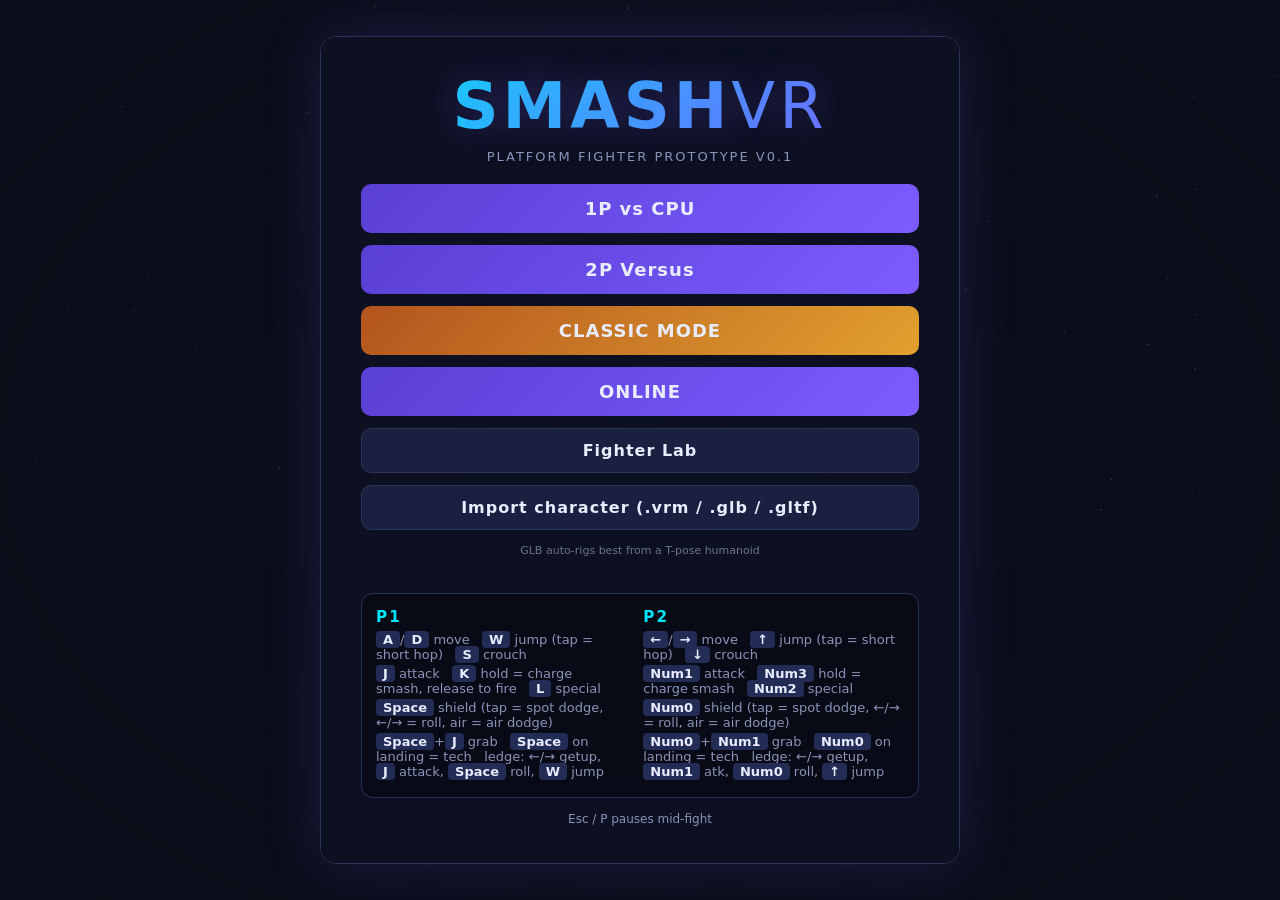
==== index.html @ c1754afa "v0.30 (?v=44): invite links carry ?join= + #net=, sticky join intent + hashchange, lobby watchdog re" ====
<!DOCTYPE html>
<html lang="en">
<head>
<meta charset="utf-8">
<meta name="viewport" content="width=device-width, initial-scale=1, maximum-scale=1, user-scalable=no, viewport-fit=cover">
<link rel="icon" href="data:,">
<title>SMASHVR — platform fighter prototype</title>
<link rel="stylesheet" href="./css/style.css">
<script type="importmap">
{ "imports": {
    "three": "./js/vendor/three.module.js",
    "three/addons/": "./js/vendor/three_addons/",
    "@pixiv/three-vrm": "./js/vendor/three-vrm.module.min.js"
} }
</script>
</head>
<body>
<div id="game"></div>
<!-- v0.4 juice layers: damage numbers + KO white-vignette flash -->
<div id="dmg-layer"></div>
<div id="ko-vignette"></div>

<!-- ============ TITLE ============ -->
<div id="screen-title" class="screen">
  <div class="panel">
    <h1 class="logo">SMASH<span>VR</span></h1>
    <p class="subtitle">platform fighter prototype v0.1</p>
    <div class="btn-col">
      <button id="btn-1p" class="btn big">1P vs CPU</button>
      <button id="btn-2p" class="btn big">2P Versus</button>
      <button id="btn-campaign" class="btn big camp">CLASSIC MODE</button>
      <button id="btn-online" class="btn big">ONLINE</button>
      <button id="btn-lab" class="btn">Fighter Lab</button>
      <label class="btn file-btn">Import character (.vrm / .glb / .gltf)
        <input type="file" id="vrm-file" accept=".vrm,.glb,.gltf" hidden>
      </label>
      <div class="import-hint">GLB auto-rigs best from a T-pose humanoid</div>
      <div class="import-hint" id="import-status"></div>
    </div>
    <div class="controls-card">
      <div>
        <h3>P1</h3>
        <p><b>A</b>/<b>D</b> move &nbsp; <b>W</b> jump (tap = short hop) &nbsp; <b>S</b> crouch</p>
        <p><b>J</b> attack &nbsp; <b>K</b> hold = charge smash, release to fire &nbsp; <b>L</b> special</p>
        <p><b>Space</b> shield (tap = spot dodge, &#8592;/&#8594; = roll, air = air dodge)</p>
        <p><b>Space</b>+<b>J</b> grab &nbsp; <b>Space</b> on landing = tech &nbsp; ledge: &#8592;/&#8594; getup, <b>J</b> attack, <b>Space</b> roll, <b>W</b> jump</p>
      </div>
      <div>
        <h3>P2</h3>
        <p><b>&#8592;</b>/<b>&#8594;</b> move &nbsp; <b>&#8593;</b> jump (tap = short hop) &nbsp; <b>&#8595;</b> crouch</p>
        <p><b>Num1</b> attack &nbsp; <b>Num3</b> hold = charge smash &nbsp; <b>Num2</b> special</p>
        <p><b>Num0</b> shield (tap = spot dodge, &#8592;/&#8594; = roll, air = air dodge)</p>
        <p><b>Num0</b>+<b>Num1</b> grab &nbsp; <b>Num0</b> on landing = tech &nbsp; ledge: &#8592;/&#8594; getup, <b>Num1</b> atk, <b>Num0</b> roll, <b>&#8593;</b> jump</p>
      </div>
    </div>
    <p class="hint">Esc / P pauses mid-fight</p>
  </div>
</div>

<!-- ============ FIGHTER SELECT ============ -->
<div id="screen-select" class="screen hidden">
  <div class="panel wide">
    <h2 id="select-title">Choose your fighter</h2>
    <div id="slot-strip"></div>
    <div class="sel-hint">Click a slot to select it · <b>CTRL</b> cycles controller · <b>●</b> cycles team · fighter cards assign to the selected slot</div>
    <div class="cards" id="fighter-cards"></div>
    <div class="btn-row">
      <button id="btn-back" class="btn ghost">&#8592; Back</button>
      <button id="btn-start" class="btn big">START FIGHT</button>
    </div>
  </div>
</div>

<!-- ============ CAMPAIGN (CLASSIC MODE) ============ -->
<div id="screen-campaign" class="screen hidden">
  <div class="panel wide">
    <h2>CLASSIC MODE</h2>
    <p class="subtitle">7 stages · weird enemies · challenges · ends on a boss</p>
    <div class="btn-row coop-row">
      <button id="btn-coop1" class="btn sel">1P</button>
      <button id="btn-coop2" class="btn">2P CO-OP</button>
    </div>
    <h3 class="sel-label">P1 fighter</h3>
    <div class="cards small" id="camp-p1-cards"></div>
    <div id="camp-p2-wrap" class="hidden">
      <h3 class="sel-label">P2 fighter</h3>
      <div class="cards small" id="camp-p2-cards"></div>
    </div>
    <h3 class="sel-label">Stages</h3>
    <div id="campaign-stages"></div>
    <div class="btn-row">
      <button id="btn-camp-back" class="btn ghost">&#8592; Back</button>
    </div>
  </div>
</div>

<!-- ============ ONLINE LOBBY ============ -->
<div id="screen-online" class="screen hidden">
  <div class="panel">
    <h2>ONLINE</h2>
    <p class="subtitle">lobbies · friend invites · 1v1 / 2v2 / FFA</p>
    <div class="btn-col">
      <input id="net-name" class="text-in" placeholder="Your name" maxlength="16">
      <button id="btn-net-create" class="btn big">Create lobby</button>
      <div class="join-row">
        <input id="net-code" class="text-in code" placeholder="CODE" maxlength="6">
        <button id="btn-net-join" class="btn">Join</button>
      </div>
      <div id="net-status" class="import-hint"></div>
      <button id="btn-online-back" class="btn ghost">&#8592; Back</button>
    </div>
  </div>
</div>

<div id="screen-lobby" class="screen hidden">
  <div class="panel wide">
    <h2>LOBBY <span id="lobby-code" class="code-big"></span></h2>
    <p class="subtitle">share the code or <button id="btn-copy-link" class="btn small">copy invite link</button></p>
    <div id="lobby-qr-wrap">
      <canvas id="lobby-qr" width="232" height="232"></canvas>
      <p class="subtitle">scan to join — or they enter the code</p>
    </div>
    <div id="lobby-players"></div>
    <div id="lobby-config" class="hidden">
      <div class="btn-row">
        <button id="btn-mode-ffa" class="btn sel">FFA</button>
        <button id="btn-mode-teams" class="btn">2v2 TEAMS</button>
      </div>
      <div class="cfg-row">CPU bots: <button id="btn-cpu-dec" class="btn small">−</button>
        <span id="lobby-cpus">1</span> <button id="btn-cpu-inc" class="btn small">+</button></div>
    </div>
    <div class="btn-row">
      <button id="btn-lobby-start" class="btn big hidden">START MATCH</button>
      <button id="btn-lobby-leave" class="btn ghost">Leave</button>
    </div>
    <div id="lobby-hint" class="import-hint"></div>
  </div>
</div>

<!-- ============ HUD ============ -->
<div id="hud" class="hidden">
  <div class="hud-side left" id="hud-left"></div>
  <div class="hud-center">
    <div class="hud-timer" id="hud-timer">5:00</div>
    <div class="hud-pause-hint">Esc pause</div>
    <div id="net-waiting" class="hidden">WAITING FOR PLAYERS…</div>
    <button id="btn-net-leave" class="btn small danger hidden">leave match</button>
  </div>
  <div class="hud-side right" id="hud-right"></div>
</div>
<div id="hud-extra" class="hidden"></div>
<div id="hud-countdown" class="hidden"></div>

<!-- ============ CAMPAIGN STAGE INTRO ============ -->
<div id="campaign-intro" class="hidden">
  <div id="ci-num">STAGE 1 / 7</div>
  <div id="ci-name">WARMUP</div>
  <div id="ci-sub"></div>
</div>

<!-- ============ PAUSE ============ -->
<div id="screen-pause" class="screen hidden">
  <div class="panel small">
    <h2>PAUSED</h2>
    <div class="btn-col">
      <button id="btn-resume" class="btn big">Resume</button>
      <button id="btn-quit" class="btn ghost">Quit to title</button>
    </div>
  </div>
</div>

<!-- ============ RESULTS ============ -->
<div id="screen-results" class="screen hidden">
  <div class="panel small">
    <h2 id="results-winner">RONIN WINS</h2>
    <p class="subtitle" id="results-sub"></p>
    <div class="btn-col">
      <button id="btn-next-stage" class="btn big hidden">NEXT STAGE &#8594;</button>
      <button id="btn-rematch" class="btn big">Rematch</button>
      <button id="btn-results-title" class="btn ghost">Quit to title</button>
    </div>
  </div>
</div>

<!-- Fighter Lab overlay (built by lab.js) -->
<div id="lab-overlay" class="hidden"></div>

<div id="toast" class="hidden"></div>

<script src="./js/vendor/qrcode.js?v=44"></script>
<script type="module" src="./js/main.js?v=44"></script>
</body>
</html>
---- css/style.css ----
/* SMASHVR v0.1 — dark arena theme */
:root {
  --bg: #0b0e1a;
  --panel: rgba(13, 17, 34, 0.92);
  --line: #2a3358;
  --txt: #e8ecff;
  --dim: #8b93b8;
  --accent: #7c5cff;
  --accent2: #00e5ff;
  --danger: #ff4d6d;
  /* Console screen rect for HUD/gloss layers in console mode. Defaults
     are the full-viewport values; touchui publishes exact px once layout
     runs. Nothing load-bearing reads these — slot geometry is pure CSS. */
  --vx: 0px; --vy: 0px; --vw: 100vw; --vh: 100vh;
}

* { box-sizing: border-box; }

html, body {
  margin: 0; padding: 0; height: 100%;
  background: var(--bg); color: var(--txt);
  font-family: "Segoe UI", system-ui, -apple-system, sans-serif;
  overflow: hidden;
  user-select: none; -webkit-user-select: none;
}

#game { position: fixed; inset: 0; }
#game canvas { display: block; }

/* v0.4 juice layers */
#dmg-layer { position: fixed; inset: 0; pointer-events: none; overflow: hidden; z-index: 15; }
.dmg-num {
  position: absolute; left: 0; top: 0;
  font-weight: 800; font-size: 15px; line-height: 1;
  color: #fff; text-shadow: 0 0 4px rgba(0,0,0,0.9), 0 2px 2px rgba(0,0,0,0.7);
  will-change: transform, opacity; pointer-events: none;
}
.dmg-num.big { font-size: 26px; color: #ffe27d; }
#ko-vignette {
  position: fixed; inset: 0; pointer-events: none; z-index: 16; opacity: 0;
  background: radial-gradient(ellipse at center, rgba(255,255,255,0) 40%, rgba(255,255,255,0.95) 100%);
}

/* ---------- screens ---------- */
.screen {
  position: fixed; inset: 0; z-index: 20;
  display: flex; align-items: center; justify-content: center;
  background: radial-gradient(ellipse at center, rgba(11,14,26,0.55) 0%, rgba(11,14,26,0.92) 100%);
}
.hidden { display: none !important; }

.panel {
  background: var(--panel);
  border: 1px solid var(--line);
  border-radius: 16px;
  padding: 32px 40px;
  text-align: center;
  box-shadow: 0 0 60px rgba(124, 92, 255, 0.18);
  max-width: 640px; width: min(92vw, 640px);
  max-height: 92vh; overflow-y: auto;
}
.panel.small { width: min(92vw, 400px); }

.logo {
  font-size: 64px; font-weight: 900; letter-spacing: 4px; margin: 0;
  background: linear-gradient(135deg, var(--accent2), var(--accent));
  -webkit-background-clip: text; background-clip: text; color: transparent;
  text-shadow: 0 0 40px rgba(124, 92, 255, 0.35);
}
.logo span { font-weight: 300; }
.subtitle { color: var(--dim); margin: 6px 0 20px; letter-spacing: 2px; text-transform: uppercase; font-size: 13px; }

h2 { letter-spacing: 3px; margin: 0 0 12px; }
h3.sel-label { color: var(--dim); letter-spacing: 2px; font-size: 13px; margin: 18px 0 8px; text-transform: uppercase; }

/* ---------- buttons ---------- */
.btn {
  font: inherit; font-weight: 700; letter-spacing: 1px;
  color: var(--txt); background: #1a2140;
  border: 1px solid var(--line); border-radius: 10px;
  padding: 12px 22px; cursor: pointer;
  transition: transform 0.08s, box-shadow 0.08s, background 0.08s;
}
.btn:hover { background: #232c55; box-shadow: 0 0 18px rgba(124, 92, 255, 0.35); transform: translateY(-1px); }
.btn:active { transform: translateY(1px); }
.btn.big { font-size: 18px; padding: 14px 30px; background: linear-gradient(135deg, #5a3fd4, #7c5cff); border: none; }
.btn.big:hover { box-shadow: 0 0 24px rgba(124, 92, 255, 0.6); }
.btn.ghost { background: transparent; }
.btn-col { display: flex; flex-direction: column; gap: 12px; align-items: stretch; margin: 8px 0; }
.btn-row { display: flex; gap: 12px; justify-content: center; margin-top: 22px; }
.file-btn { display: inline-block; text-align: center; }
.import-hint { font-size: 11px; color: #6b7488; text-align: center; margin-top: 2px; }

/* ---------- controls card ---------- */
.controls-card {
  display: flex; gap: 24px; justify-content: center;
  margin-top: 22px; padding: 14px;
  border: 1px solid var(--line); border-radius: 12px;
  background: rgba(0, 0, 0, 0.3);
  text-align: left; font-size: 13px;
}
.controls-card h3 { margin: 0 0 6px; color: var(--accent2); letter-spacing: 2px; }
.controls-card p { margin: 4px 0; color: var(--dim); }
.controls-card b { color: var(--txt); background: #232c55; border-radius: 4px; padding: 1px 7px; }
.hint { color: var(--dim); font-size: 12px; margin-top: 14px; }

/* ---------- fighter cards ---------- */
.cards { display: flex; gap: 14px; justify-content: center; }
.fcard {
  flex: 1; max-width: 220px; cursor: pointer;
  border: 2px solid var(--line); border-radius: 12px;
  padding: 16px 12px; background: rgba(0, 0, 0, 0.35);
  transition: border-color 0.1s, transform 0.1s;
}
.fcard:hover { transform: translateY(-2px); }
.fcard.sel { border-color: var(--accent2); box-shadow: 0 0 20px rgba(0, 229, 255, 0.35); }
.fcard .fname { font-size: 22px; font-weight: 900; letter-spacing: 3px; margin-bottom: 4px; }
/* v0.17: Smash-style portrait — character render, name banner below. */
.fcard .fportrait {
  width: 100%; aspect-ratio: 1; border-radius: 8px; overflow: hidden;
  background: radial-gradient(ellipse at 50% 70%, #2a3350 0%, #141824 75%);
  border: 1px solid var(--line); margin-bottom: 8px;
  display: flex; align-items: center; justify-content: center;
}
.fcard .fportrait img { width: 100%; height: 100%; object-fit: cover; display: block; }
.fcard .fportrait .swatch { width: 60%; height: 14px; border-radius: 7px; }
.fcard .fclass { color: var(--dim); font-size: 12px; letter-spacing: 2px; text-transform: uppercase; margin-bottom: 10px; }
.fcard .swatch { height: 14px; border-radius: 7px; margin: 0 18px; }
/* v0.7: CUSTOM roster section label on the select screen */
.fcard-label {
  align-self: center; color: var(--dim); font-size: 11px; letter-spacing: 3px;
  padding: 0 4px; white-space: nowrap;
}

/* ---------- v0.9 slot strip ---------- */
.panel.wide { width: min(96vw, 1100px); }
#slot-strip {
  display: flex; gap: 8px; justify-content: center; margin: 10px 0 4px;
  flex-wrap: nowrap;
}
.slot {
  flex: 1; min-width: 0; max-width: 130px; cursor: pointer;
  border: 2px solid var(--line); border-radius: 10px;
  padding: 8px 6px; background: rgba(0, 0, 0, 0.35);
  display: flex; flex-direction: column; align-items: center; gap: 6px;
  transition: border-color 0.1s;
}
.slot:hover { border-color: var(--dim); }
.slot.sel { border-color: var(--accent2); box-shadow: 0 0 14px rgba(0, 229, 255, 0.3); }
.slot.closed { opacity: 0.45; }
.slot-name { font-size: 11px; font-weight: 800; letter-spacing: 1px; white-space: nowrap; overflow: hidden; text-overflow: ellipsis; max-width: 100%; }
.slot-ctrl {
  font-size: 11px; font-weight: 800; letter-spacing: 1px; cursor: pointer;
  background: #232c55; color: var(--txt); border: 1px solid var(--line);
  border-radius: 6px; padding: 3px 10px; min-width: 52px;
}
.slot-team {
  width: 18px; height: 18px; border-radius: 50%; cursor: pointer;
  background: #2a2f45; border: 2px solid var(--line); padding: 0;
}
.slot-team.team-red { background: #ff3b30; border-color: #ff3b30; }
.slot-team.team-blue { background: #0a84ff; border-color: #0a84ff; }
.sel-hint { color: var(--dim); font-size: 11px; letter-spacing: 1px; margin: 6px 0 10px; }
.sel-hint b { color: var(--txt); }

/* ---------- HUD ---------- */
#hud {
  position: fixed; top: 0; left: 0; right: 0; z-index: 10;
  display: flex; justify-content: space-between; align-items: flex-start;
  padding: 14px 26px; pointer-events: none;
  text-shadow: 0 2px 8px rgba(0, 0, 0, 0.8);
}
.hud-side { min-width: 180px; max-width: 34vw; display: flex; flex-direction: column; gap: 8px; }
.hud-side.right { text-align: right; align-items: flex-end; }
.hud-side.left { align-items: flex-start; }
.hchip { border-left: 3px solid var(--dim); padding-left: 8px; }
.hud-side.right .hchip { border-left: none; border-right: 3px solid var(--dim); padding-left: 0; padding-right: 8px; }
.hud-team { font-weight: 900; letter-spacing: 4px; font-size: 13px; }
.hud-name { font-weight: 800; letter-spacing: 2px; font-size: 15px; color: var(--dim); }
.hud-pct { font-size: 52px; font-weight: 900; line-height: 1; }
.hud-stocks { font-size: 20px; color: var(--accent2); letter-spacing: 4px; margin-top: 4px; }
/* v0.23: combo badge — pops under the chip while a combo is live */
.hud-combo { font-weight: 800; font-size: 17px; letter-spacing: 2px; margin-top: 2px;
  text-shadow: 0 0 14px currentColor; }
.hud-combo.pop { animation: combo-pop 0.28s ease-out; }
@keyframes combo-pop {
  0% { transform: scale(1.7); opacity: 0.5; }
  100% { transform: scale(1); opacity: 1; }
}
.hud-combo.hidden { display: none; }
/* v0.9: compact chips when 3+ fighters share a side */
.hud-side .hchip:nth-child(n+3) .hud-pct { font-size: 34px; }
.hud-side .hchip:nth-child(n+3) .hud-name { font-size: 12px; }
.hud-side .hchip:nth-child(n+3) .hud-stocks { font-size: 14px; }
.hud-center { text-align: center; }
.hud-timer { font-size: 30px; font-weight: 800; letter-spacing: 2px; }
.hud-pause-hint { font-size: 11px; color: var(--dim); letter-spacing: 1px; }

#hud-countdown {
  position: fixed; inset: 0; z-index: 15;
  display: flex; align-items: center; justify-content: center;
  font-size: 120px; font-weight: 900; color: var(--txt);
  text-shadow: 0 0 60px var(--accent);
  pointer-events: none;
}

/* ---------- lab overlay / toast ---------- */
#lab-overlay {
  position: fixed; inset: 0; z-index: 30;
  background: rgba(5, 7, 15, 0.9);
  display: flex; align-items: center; justify-content: center;
}

#toast {
  position: fixed; bottom: 26px; left: 50%; transform: translateX(-50%);
  z-index: 50; background: #1a2140; border: 1px solid var(--accent);
  color: var(--txt); padding: 12px 24px; border-radius: 10px;
  font-weight: 600; box-shadow: 0 0 24px rgba(124, 92, 255, 0.4);
  transition: opacity 0.3s;
}
#toast.error { border-color: var(--danger); box-shadow: 0 0 24px rgba(255, 77, 109, 0.4); }

/* ---------- v0.10 campaign ---------- */
.btn.camp { background: linear-gradient(135deg, #b3541e, #e2a12e); }
.btn.camp:hover { box-shadow: 0 0 24px rgba(226, 161, 46, 0.6); }
.coop-row { margin: 4px 0 6px; }
.coop-row .btn.sel { border-color: var(--accent2); box-shadow: 0 0 18px rgba(0, 229, 255, 0.35); }
.cards.small { flex-wrap: wrap; gap: 8px; }
.btn.pick { padding: 8px 14px; font-size: 13px; }
.btn.pick.sel { border-color: var(--accent2); box-shadow: 0 0 14px rgba(0, 229, 255, 0.35); }
#campaign-stages { display: flex; flex-direction: column; gap: 8px; margin: 6px 0 4px; }
.stage {
  display: flex; align-items: center; gap: 14px; text-align: left;
  border: 2px solid var(--line); border-radius: 12px; padding: 10px 16px;
  background: rgba(0, 0, 0, 0.35); cursor: pointer;
  transition: border-color 0.1s, transform 0.1s;
}
.stage:hover:not(.locked) { border-color: var(--accent2); transform: translateX(3px); }
.stage.locked { opacity: 0.45; cursor: default; }
.stage-num {
  font-size: 26px; font-weight: 900; min-width: 44px; text-align: center;
  color: var(--accent2);
}
.stage.locked .stage-num { color: var(--dim); }
.stage-body { flex: 1; }
.stage-name { font-weight: 900; letter-spacing: 3px; font-size: 17px; }
.stage-sub { color: var(--dim); font-size: 13px; margin-top: 2px; }
.stage-best { color: var(--accent2); font-size: 13px; font-weight: 700; white-space: nowrap; }

/* stage intro splash */
#campaign-intro {
  position: fixed; inset: 0; z-index: 60; pointer-events: none;
  display: flex; flex-direction: column; align-items: center; justify-content: center;
  background: rgba(5, 7, 18, 0.55);
  animation: ci-in 0.35s ease-out;
}
#campaign-intro.hidden { display: none; }
#ci-num { letter-spacing: 6px; color: var(--dim); font-size: 15px; }
#ci-name {
  font-size: 64px; font-weight: 900; letter-spacing: 8px; margin: 6px 0;
  background: linear-gradient(135deg, #e2a12e, #ff5e3a);
  -webkit-background-clip: text; background-clip: text; color: transparent;
  text-shadow: 0 0 44px rgba(226, 161, 46, 0.4);
}
#ci-sub { color: var(--txt); font-size: 16px; letter-spacing: 1px; }
@keyframes ci-in { from { opacity: 0; transform: scale(1.06); } to { opacity: 1; transform: scale(1); } }

/* HUD extras: KO counter + boss bar */
#hud-extra {
  position: fixed; top: 76px; left: 50%; transform: translateX(-50%);
  z-index: 40; pointer-events: none; text-align: center;
}
#hud-extra.hidden { display: none; }
.kofest {
  font-size: 26px; font-weight: 900; letter-spacing: 3px; color: #ffd166;
  text-shadow: 0 0 18px rgba(255, 209, 102, 0.5);
}
.kofest b { font-size: 34px; }
.bossbar { width: min(60vw, 520px); }
.bossname {
  font-weight: 900; letter-spacing: 4px; font-size: 15px; color: #c4b5fd;
  text-shadow: 0 0 16px rgba(139, 92, 246, 0.6); margin-bottom: 4px;
}
.bosstrack {
  position: relative; height: 16px; border-radius: 8px;
  background: rgba(0, 0, 0, 0.55); border: 1px solid #8b5cf6;
  overflow: hidden;
}
.bossfill {
  height: 100%; border-radius: 8px;
  background: linear-gradient(90deg, #8b5cf6, #e879f9);
  transition: width 0.2s;
}
.bosspip {
  position: absolute; top: 0; bottom: 0; width: 2px; background: #0b0e1a;
}

/* ---------- v0.11 online lobby ---------- */
.text-in {
  background: #0d1226; color: #e8ecf8; border: 1px solid var(--line);
  border-radius: 10px; padding: 12px 14px; font-size: 16px; font-family: inherit;
  width: 100%; box-sizing: border-box; text-align: center;
}
.text-in.code { letter-spacing: 6px; text-transform: uppercase; font-weight: 700; }
.join-row { display: flex; gap: 10px; }
.join-row .text-in { flex: 1; }
.code-big {
  letter-spacing: 8px; color: #7c5cff; font-size: 1.2em;
  border: 1px dashed var(--line); border-radius: 8px; padding: 2px 10px 2px 18px;
}
#lobby-qr-wrap { text-align: center; margin: 12px 0 2px; }
#lobby-qr { background: #fff; border-radius: 10px; image-rendering: pixelated; }
#lobby-qr-wrap .subtitle { margin-top: 6px; }
#lobby-players { display: flex; flex-direction: column; gap: 8px; margin: 14px 0; }
.lrow {
  display: flex; align-items: center; gap: 10px;
  background: rgba(0, 0, 0, 0.3); border: 1px solid var(--line);
  border-radius: 10px; padding: 8px 12px;
}
.lrow.me { border-color: #7c5cff; }
.lrow.empty { color: #6b7488; font-size: 13px; justify-content: center; border-style: dashed; }
.lname { flex: 1; font-weight: 600; }
.ldef {
  background: #0d1226; color: #e8ecf8; border: 1px solid var(--line);
  border-radius: 8px; padding: 6px 8px; font-family: inherit;
}
.btn.small { font-size: 13px; padding: 7px 12px; }
.btn.danger { background: #5a2333; }
.cfg-row { display: flex; align-items: center; justify-content: center; gap: 10px; margin-top: 14px; }
#lobby-cpus { min-width: 24px; text-align: center; font-size: 18px; font-weight: 700; }
#net-waiting {
  margin-top: 6px; font-size: 13px; font-weight: 700; color: #ffd166;
  animation: blink 1s steps(2) infinite;
}
#btn-net-leave { pointer-events: auto; margin-top: 6px; }
@keyframes blink { 50% { opacity: 0.4; } }
#import-failure, .error { color: #ff7b7b !important; }

/* ---------- v0.26: handheld console mode (touch devices only) ---------- */
/* Built by js/touchui.js; body.touch-ui is set only on coarse pointers, so
   none of this exists in the desktop layout. Two modes: .mode-console (game
   in a Game Boy Micro-style body) and .mode-full (fullscreen + floating
   translucent controls). --vx/--vy/--vw/--vh = the console screen rect,
   published by touchui so HUD layers can live inside the little screen.
   The slot's own geometry is pure CSS (aspect-ratio + container units on
   #screen-slot, #game reparented inside it): correct at first paint with
   zero events fired. JS only syncs the canvas buffer, gloss and HUD —
   all change-gated, none of it load-bearing for the slot's shape. */
#console, #touch-overlay, #screen-glass { display: none; }
body.touch-ui { touch-action: none; overscroll-behavior: none; }
body.mode-console {
  background:
    radial-gradient(120% 90% at 50% 0%, #5b4396 0%, #3a2766 45%, #241743 100%);
}

/* console shell */
body.touch-ui #console {
  display: flex; flex-direction: column;
  position: fixed; inset: 0; z-index: 5;
  /* Size to the dynamic viewport (tracks toolbar show/hide) with a vh
     fallback for older engines — pure CSS, resolved before any JS runs. */
  height: 100vh; height: 100dvh;
  padding: max(6px, env(safe-area-inset-top)) max(8px, env(safe-area-inset-right))
           max(6px, env(safe-area-inset-bottom)) max(8px, env(safe-area-inset-left));
  background:
    radial-gradient(120% 90% at 50% 0%, #5b4396 0%, #3a2766 45%, #241743 100%);
  box-shadow: inset 0 2px 0 rgba(255,255,255,0.14), inset 0 -14px 30px rgba(0,0,0,0.35);
  font-family: inherit;
}
#console-top {
  display: flex; align-items: center; justify-content: space-between;
  padding: 2px 8px 4px; min-height: 30px;
}
#console-top .power {
  display: flex; align-items: center; gap: 6px;
  font-size: 8px; letter-spacing: 2px; color: rgba(233,226,255,0.6); font-weight: 700;
}
#console-top .led {
  width: 8px; height: 8px; border-radius: 50%;
  background: #ff5252; box-shadow: 0 0 8px #ff5252, inset 0 -1px 2px rgba(0,0,0,0.4);
}
#console-top .brand {
  font-size: 17px; font-weight: 900; font-style: italic; letter-spacing: 3px;
  color: #efe9ff; text-shadow: 0 2px 0 rgba(0,0,0,0.35), 0 0 18px rgba(168,85,247,0.45);
}
#console-top .brand em {
  font-size: 11px; font-weight: 700; letter-spacing: 4px; color: #f0abfc;
  text-transform: lowercase;
}
.chrome-btn {
  font: inherit; font-size: 10px; font-weight: 800; letter-spacing: 2px;
  color: #e9e2ff; background: linear-gradient(#3a2a68, #241845);
  border: 1px solid rgba(255,255,255,0.16); border-radius: 999px;
  padding: 7px 13px; cursor: pointer; box-shadow: 0 2px 6px rgba(0,0,0,0.4);
}
.chrome-btn:active { transform: translateY(1px); }

#console-main {
  flex: 1; min-height: 0;
  display: flex; align-items: stretch; gap: 10px; padding: 4px 4px;
}
#bezel {
  flex: 1; min-width: 0; display: flex;
  align-items: center; justify-content: center;
  background: linear-gradient(160deg, #171126, #0d0a18);
  border-radius: 20px; padding: 10px;
  box-shadow: inset 0 2px 10px rgba(0,0,0,0.85), inset 0 -1px 0 rgba(255,255,255,0.07),
              0 1px 0 rgba(255,255,255,0.08);
  /* Size container: the slot sizes itself off the bezel's content box in
     pure CSS (cq units below) — no JS measurement in the load path. The
     bezel's own size comes from flex (landscape) / height:34% (portrait),
     never from its contents, so size containment is safe here. */
  container-type: size;
}
/* The screen itself: the largest 16:9 rect inside the bezel, BY
   CONSTRUCTION. aspect-ratio + container units resolve at first paint,
   before any resize/visualViewport/ResizeObserver event could fire —
   Brave on Android may deliver those late or effectively never, so no
   event and no JS may be load-bearing for this box. All units are CSS
   px: devicePixelRatio never enters layout (Brave farbling perturbs it;
   DPR is for the canvas buffer only, clamped in main.js). touchui only
   guards engines without cq support and syncs buffer/gloss/HUD to it. */
#screen-slot {
  position: relative; flex: 0 0 auto;
  border-radius: 12px; background: #000; overflow: hidden;
  aspect-ratio: 16 / 9;
  width: 100%; max-width: 100%; max-height: 100%;
}
@supports (width: 1cqw) {
  #screen-slot {
    width: min(100cqw, 177.778cqh);
    height: min(56.25cqw, 100cqh);
  }
}
.deck { display: flex; align-items: center; justify-content: center; }
.deck-left { width: 148px; }
.deck-right { width: 172px; }

#console-bottom {
  display: flex; align-items: center; justify-content: space-between;
  padding: 4px 16px 2px; min-height: 38px;
}
.grille { display: grid; grid-template-columns: repeat(6, 5px); gap: 4px; }
.grille i {
  width: 4px; height: 4px; border-radius: 50%;
  background: rgba(0,0,0,0.5); box-shadow: inset 0 1px 1px rgba(0,0,0,0.8), 0 1px 0 rgba(255,255,255,0.07);
}

/* portrait: screen on top, decks side by side below — Game Boy stack.
   The screen band is sized for a 16:9 picture (CSS letterboxes the slot
   inside it); the decks keep the rest at the controls' natural size. */
@media (orientation: portrait) {
  #console-main { flex-wrap: wrap; align-content: stretch; }
  #bezel { order: -1; flex: 1 1 100%; height: 34%; }
  .deck-left, .deck-right { flex: 1; width: auto; }
}

/* bars + control clusters never flex-crush — the console scales instead */
#console-top, #console-bottom { flex-shrink: 0; }
.stick-wrap, .btn-cluster { flex-shrink: 0; }

/* canvas + glass sit exactly on the screen slot (positioned by touchui) */
/* #game must paint ABOVE the console shell (z 5): the shell's bezel/slot are
   opaque, so without this the canvas renders hidden underneath them. Below
   glass (9) and HUD (10); only applies on touch devices. */
body.touch-ui #game { z-index: 6; }
/* Console mode: #game lives INSIDE #screen-slot (touchui reparents it),
   so it inherits the slot's CSS-correct box exactly — no JS rect copying,
   nothing to desync. If the canvas buffer ever lags a slot resize,
   overflow:hidden crops for a frame instead of squishing. In full mode
   #game returns to <body> and its base fixed/inset:0 rules apply. */
body.mode-console #game {
  position: absolute; inset: 0; width: auto; height: auto;
  border-radius: 12px; overflow: hidden;
}
body.mode-console #screen-glass {
  display: block; position: fixed; z-index: 9; pointer-events: none;
  border-radius: 12px;
  background: linear-gradient(155deg, rgba(255,255,255,0.10) 0%, rgba(255,255,255,0.02) 32%, rgba(255,255,255,0) 55%);
  box-shadow: inset 0 0 0 1px rgba(0,0,0,0.65), inset 0 0 26px rgba(0,0,0,0.45);
}

/* HUD + juice layers move inside the console screen */
body.mode-console #hud {
  top: var(--vy); left: var(--vx); width: var(--vw); right: auto;
  padding: 8px 12px;
}
body.mode-console .hud-side { min-width: 0; }
body.mode-console .hud-pct { font-size: 30px; }
body.mode-console .hud-name { font-size: 11px; }
body.mode-console .hud-stocks { font-size: 13px; margin-top: 2px; }
body.mode-console .hud-timer { font-size: 18px; }
body.mode-console .hud-combo { font-size: 13px; }
body.mode-console #dmg-layer, body.mode-console #ko-vignette {
  top: var(--vy); left: var(--vx); width: var(--vw); height: var(--vh); right: auto; bottom: auto;
}
body.mode-console #hud-countdown {
  top: var(--vy); left: var(--vx); width: var(--vw); height: var(--vh); right: auto; bottom: auto;
  font-size: 64px;
}
body.mode-console #hud-extra { top: calc(var(--vy) + 46px); }

/* analog stick */
.stick-wrap { display: flex; flex-direction: column; align-items: center; gap: 7px; }
#stick-base {
  width: 118px; height: 118px; border-radius: 50%; position: relative;
  background: radial-gradient(circle at 50% 42%, #3a2c66, #1d1533 72%);
  box-shadow: inset 0 4px 12px rgba(0,0,0,0.75), inset 0 -2px 5px rgba(255,255,255,0.06),
              0 1px 0 rgba(255,255,255,0.06);
  touch-action: none;
}
#stick-nub {
  width: 54px; height: 54px; border-radius: 50%;
  position: absolute; left: 50%; top: 50%; transform: translate(-50%, -50%);
  background: radial-gradient(circle at 38% 30%, #c4b5fd, #7c3aed 55%, #4c1d95);
  box-shadow: 0 5px 12px rgba(0,0,0,0.55), inset 0 -5px 9px rgba(0,0,0,0.35),
              inset 0 3px 5px rgba(255,255,255,0.4);
  pointer-events: none;
}
#stick-nub::after {
  content: ''; position: absolute; left: 50%; top: 50%; width: 20px; height: 20px;
  transform: translate(-50%, -50%); border-radius: 50%;
  background: radial-gradient(circle at 50% 40%, rgba(0,0,0,0.28), rgba(0,0,0,0.05) 75%);
}
.ctl-label { font-size: 9px; font-weight: 700; letter-spacing: 3px; color: rgba(233,226,255,0.55); }

/* action buttons */
.btn-cluster { display: flex; flex-direction: column; align-items: center; gap: 12px; }
.diamond { position: relative; width: 152px; height: 152px; }
.abtn {
  position: absolute; width: 54px; height: 54px; border-radius: 50%;
  font: inherit; font-size: 17px; font-weight: 900; color: #fff;
  border: none; cursor: pointer; touch-action: none;
  text-shadow: 0 1px 2px rgba(0,0,0,0.45);
  box-shadow: 0 4px 0 rgba(0,0,0,0.45), 0 7px 13px rgba(0,0,0,0.4),
              inset 0 2px 4px rgba(255,255,255,0.4), inset 0 -4px 7px rgba(0,0,0,0.3);
}
.abtn.x { left: 49px; top: 0;    background: radial-gradient(circle at 36% 30%, #67e8f9, #0891b2 60%, #155e75); }
.abtn.y { left: 0;    top: 49px; background: radial-gradient(circle at 36% 30%, #fcd34d, #d97706 60%, #92400e); }
.abtn.a { left: 98px; top: 49px; background: radial-gradient(circle at 36% 30%, #f9a8d4, #db2777 60%, #9d174d); }
.abtn.b { left: 49px; top: 98px; background: radial-gradient(circle at 36% 30%, #d8b4fe, #9333ea 60%, #6b21a8); }
.abtn.on { transform: translateY(3px); filter: brightness(1.3); box-shadow: 0 1px 0 rgba(0,0,0,0.45), 0 3px 6px rgba(0,0,0,0.4), inset 0 2px 4px rgba(255,255,255,0.4); }
.abtn.shield {
  position: static; width: auto; height: 40px; border-radius: 999px;
  padding: 0 24px; font-size: 12px; letter-spacing: 2px;
  background: linear-gradient(#55617a, #232c42);
}
.pills { display: flex; gap: 14px; }
.pill {
  font: inherit; font-size: 10px; font-weight: 800; letter-spacing: 2px;
  color: #cfc6f5; background: linear-gradient(#2c2150, #1a1233);
  border: 1px solid rgba(255,255,255,0.13); border-radius: 999px;
  padding: 9px 17px; cursor: pointer; touch-action: none;
  box-shadow: 0 3px 0 #100a20, 0 5px 9px rgba(0,0,0,0.45);
}
.pill:active { transform: translateY(2px); box-shadow: 0 1px 0 #100a20, 0 2px 4px rgba(0,0,0,0.45); }

/* fullscreen mode: floating, a-bit-transparent controls */
body.mode-full #console { display: none; } /* shell fully hidden; canvas owns the viewport */
body.mode-full #touch-overlay { display: block; }
#touch-overlay { position: fixed; inset: 0; z-index: 18; pointer-events: none; }
#touch-overlay .ov-left {
  position: absolute; left: max(16px, env(safe-area-inset-left)); bottom: 26px; pointer-events: auto;
}
#touch-overlay .ov-right {
  position: absolute; right: max(16px, env(safe-area-inset-right)); bottom: 26px; pointer-events: auto;
}
#touch-overlay .ov-top {
  position: absolute; top: max(10px, env(safe-area-inset-top)); left: 0; right: 0;
  display: flex; justify-content: flex-end; align-items: center; padding: 0 12px;
}
#touch-overlay .ov-top .pills-mount {
  position: absolute; left: 50%; transform: translateX(-50%); pointer-events: auto;
}
#touch-overlay .ov-top .chrome-btn { pointer-events: auto; }
#touch-overlay .ghost-btn { background: rgba(22, 15, 44, 0.55); }
body.mode-full .stick-wrap, body.mode-full .btn-cluster { opacity: 0.52; transition: opacity 0.45s ease; }
body.mode-full .pills, body.mode-full #btn-shrink { opacity: 0.6; transition: opacity 0.45s ease; }
body.mode-full.ctl-idle .stick-wrap, body.mode-full.ctl-idle .btn-cluster { opacity: 0.24; }
body.mode-full.ctl-idle .pills, body.mode-full.ctl-idle #btn-shrink { opacity: 0.3; }
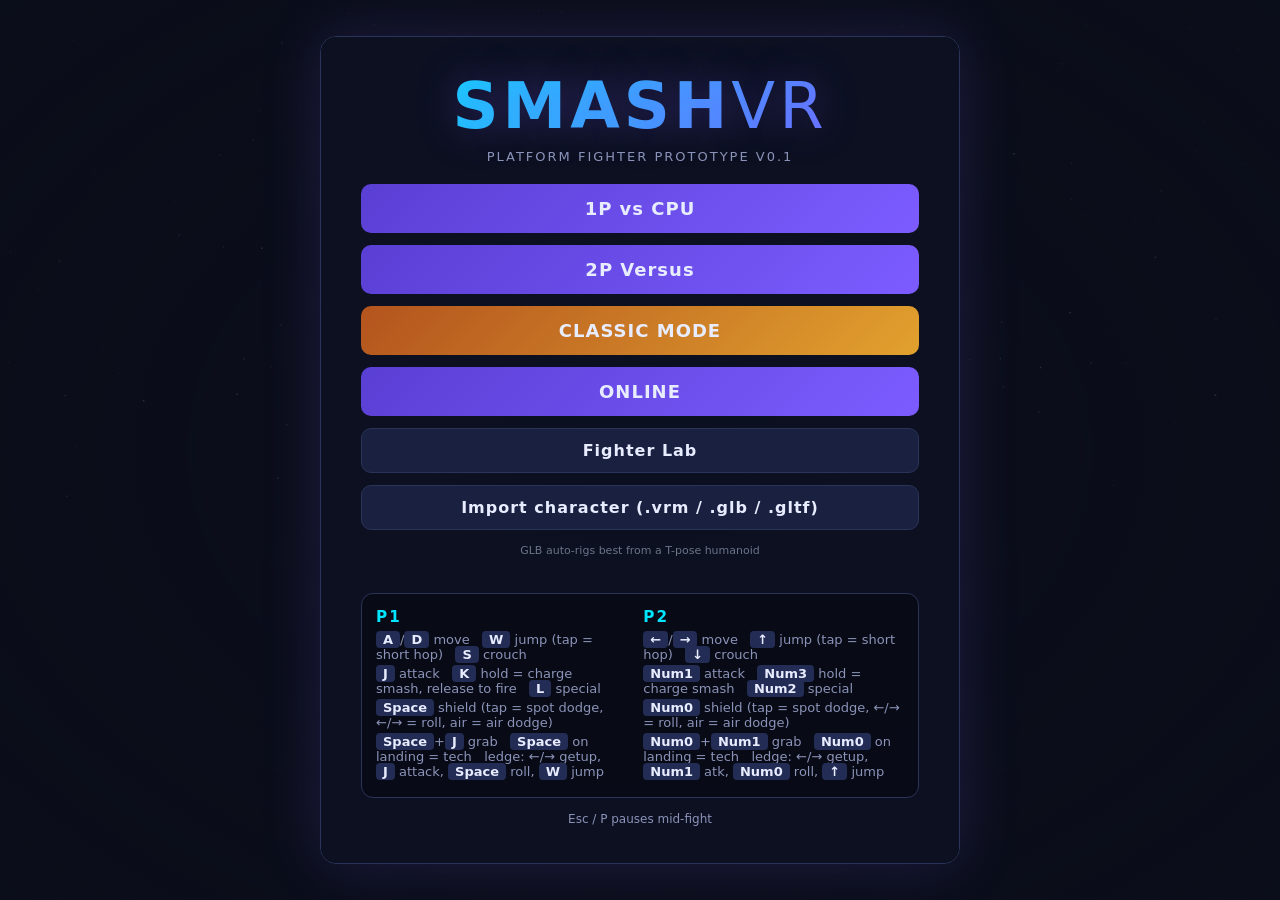
==== commit 7d332142: "v0.45 (?v=45): P1 fighter pick persists across sessions (imported VRM just loads in); flying glide a" ====
--- a/index.html
+++ b/index.html
@@ -187,7 +187,7 @@
 
 <div id="toast" class="hidden"></div>
 
-<script src="./js/vendor/qrcode.js?v=44"></script>
-<script type="module" src="./js/main.js?v=44"></script>
+<script src="./js/vendor/qrcode.js?v=45"></script>
+<script type="module" src="./js/main.js?v=45"></script>
 </body>
 </html>
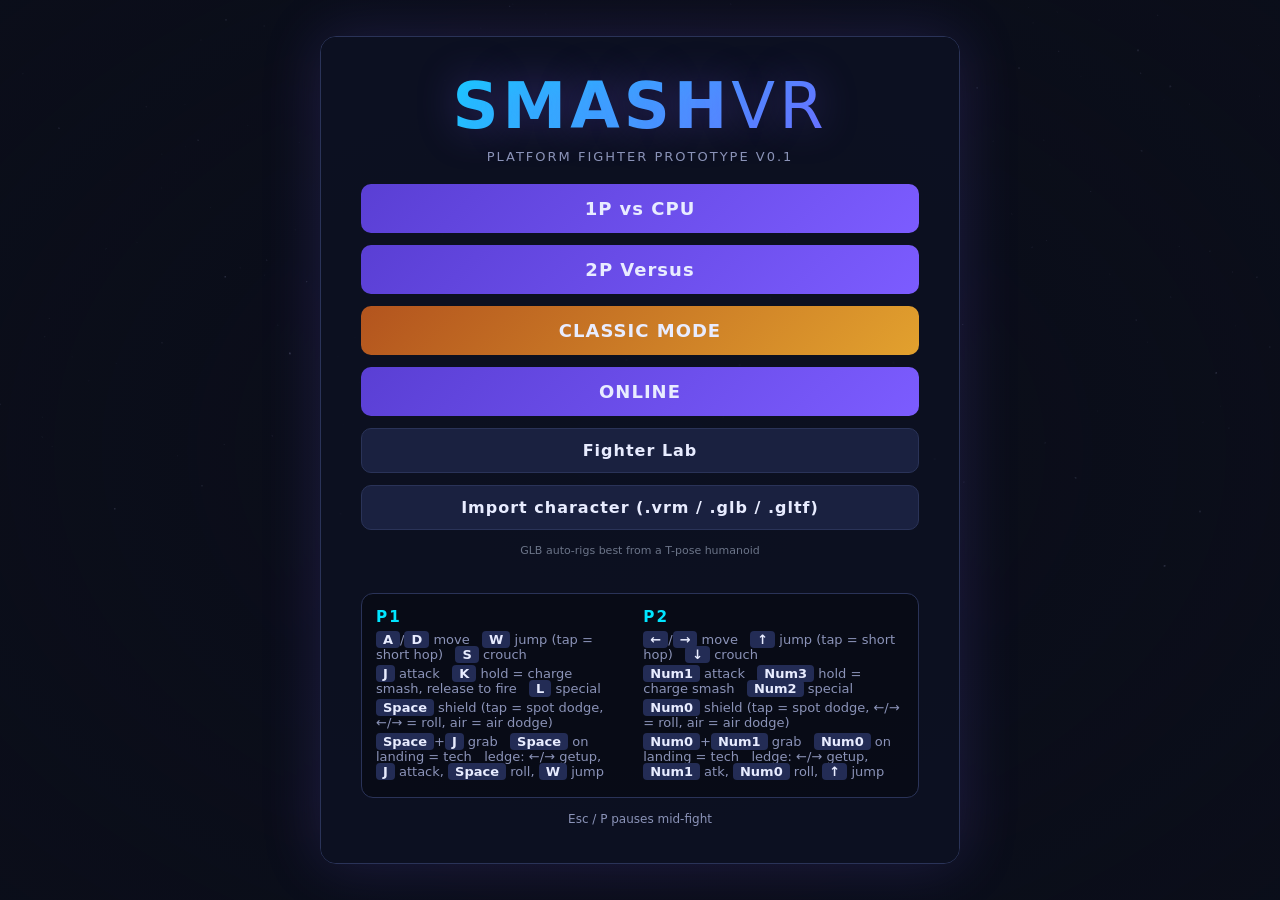
==== commit e83c2958: "v0.46 (?v=46): fix VRM auto-posing — fighter-space (chain) retargeting, mirror-safe; rig-less VRM re" ====
--- a/index.html
+++ b/index.html
@@ -187,7 +187,7 @@
 
 <div id="toast" class="hidden"></div>
 
-<script src="./js/vendor/qrcode.js?v=45"></script>
-<script type="module" src="./js/main.js?v=45"></script>
+<script src="./js/vendor/qrcode.js?v=46"></script>
+<script type="module" src="./js/main.js?v=46"></script>
 </body>
 </html>
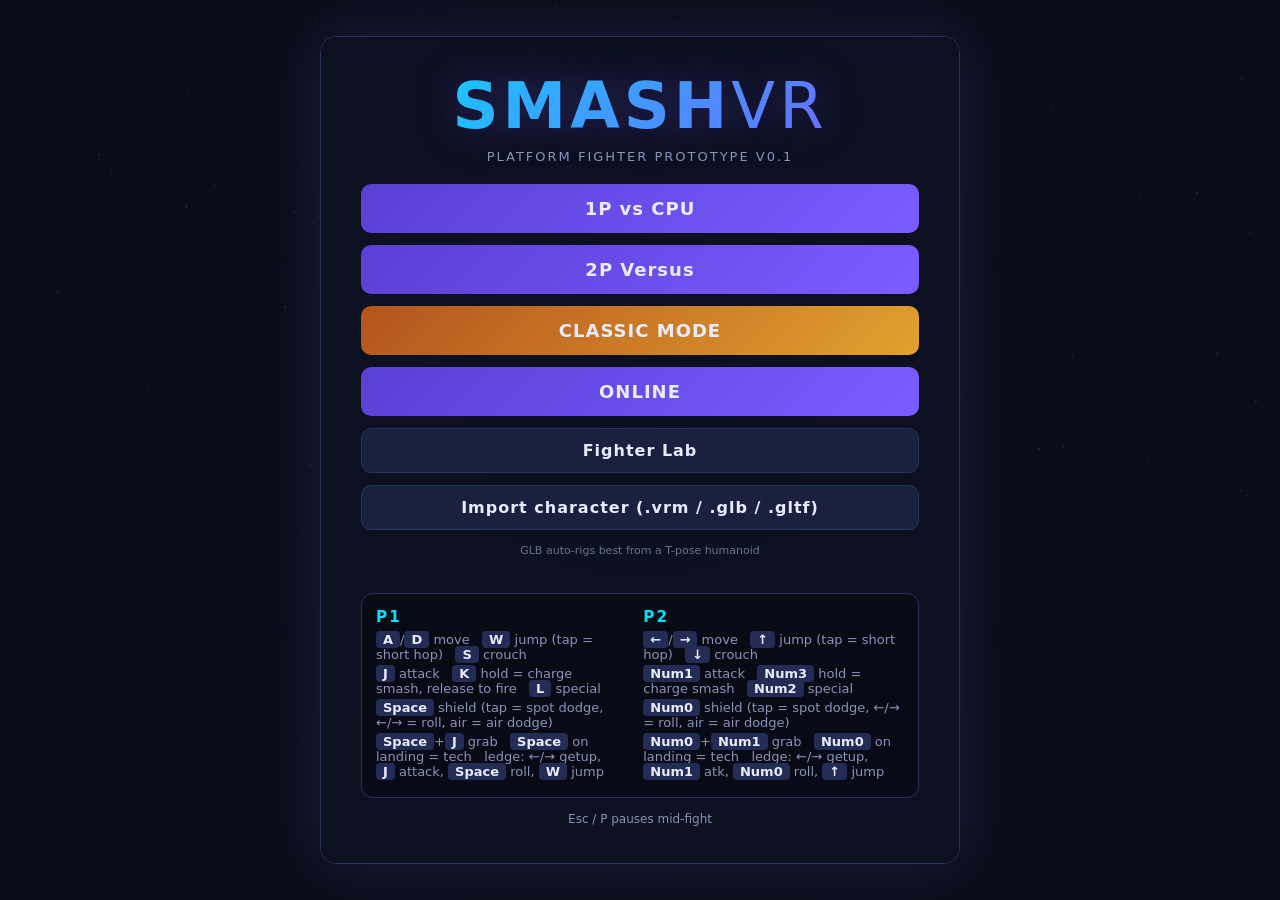
==== commit d527b90f: "v47: wipe valkyrie style (imports fall back to ronin kit), normalize leg+spine rest geometry, arm-pl" ====
--- a/index.html
+++ b/index.html
@@ -187,7 +187,7 @@
 
 <div id="toast" class="hidden"></div>
 
-<script src="./js/vendor/qrcode.js?v=46"></script>
-<script type="module" src="./js/main.js?v=46"></script>
+<script src="./js/vendor/qrcode.js?v=47"></script>
+<script type="module" src="./js/main.js?v=47"></script>
 </body>
 </html>
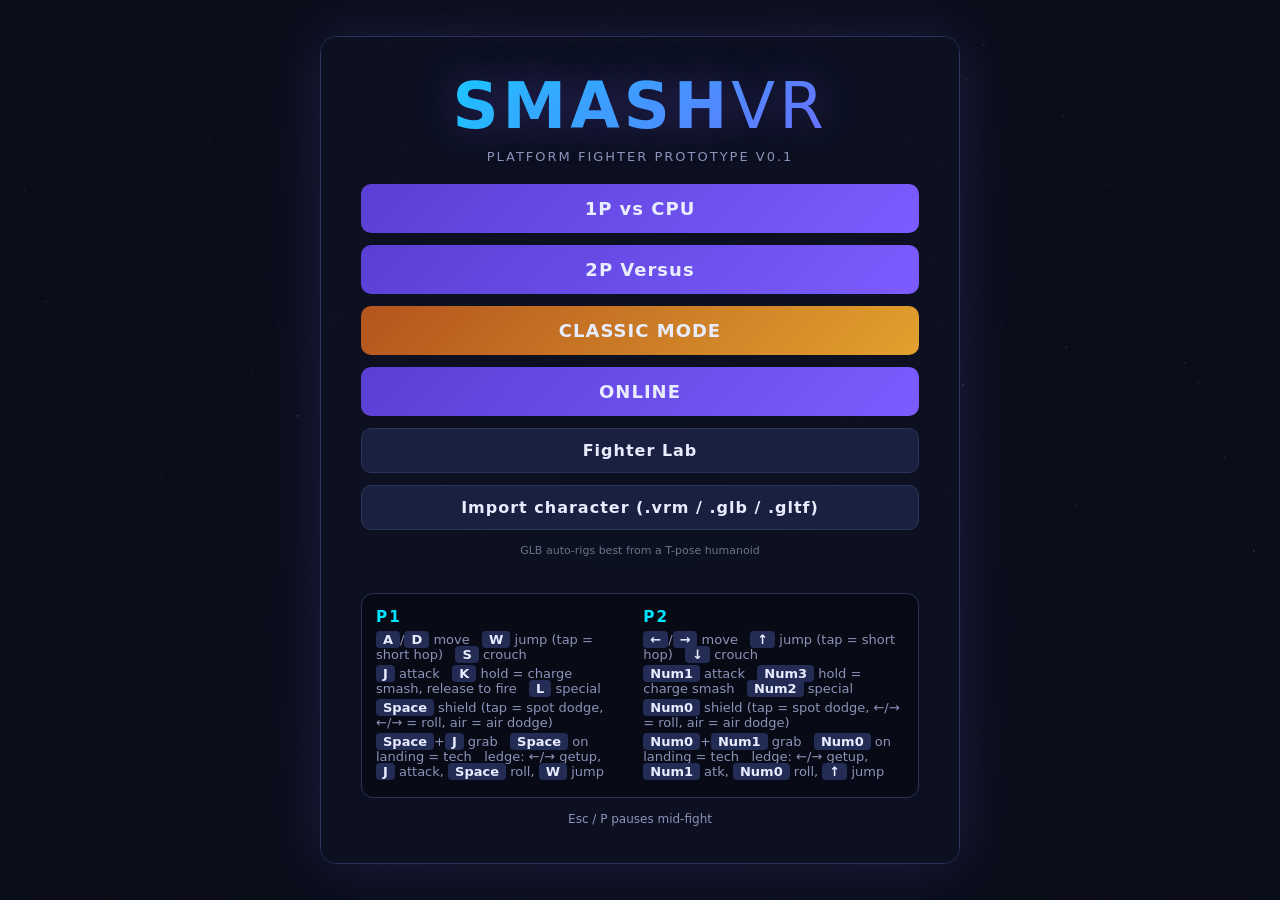
==== commit a97b5aeb: "v48: front three-quarter select portraits (PORTRAIT_CACHE_V 4) on top of v47 valkyrie wipe + pose-pa" ====
--- a/index.html
+++ b/index.html
@@ -187,7 +187,7 @@
 
 <div id="toast" class="hidden"></div>
 
-<script src="./js/vendor/qrcode.js?v=47"></script>
-<script type="module" src="./js/main.js?v=47"></script>
+<script src="./js/vendor/qrcode.js?v=48"></script>
+<script type="module" src="./js/main.js?v=48"></script>
 </body>
 </html>
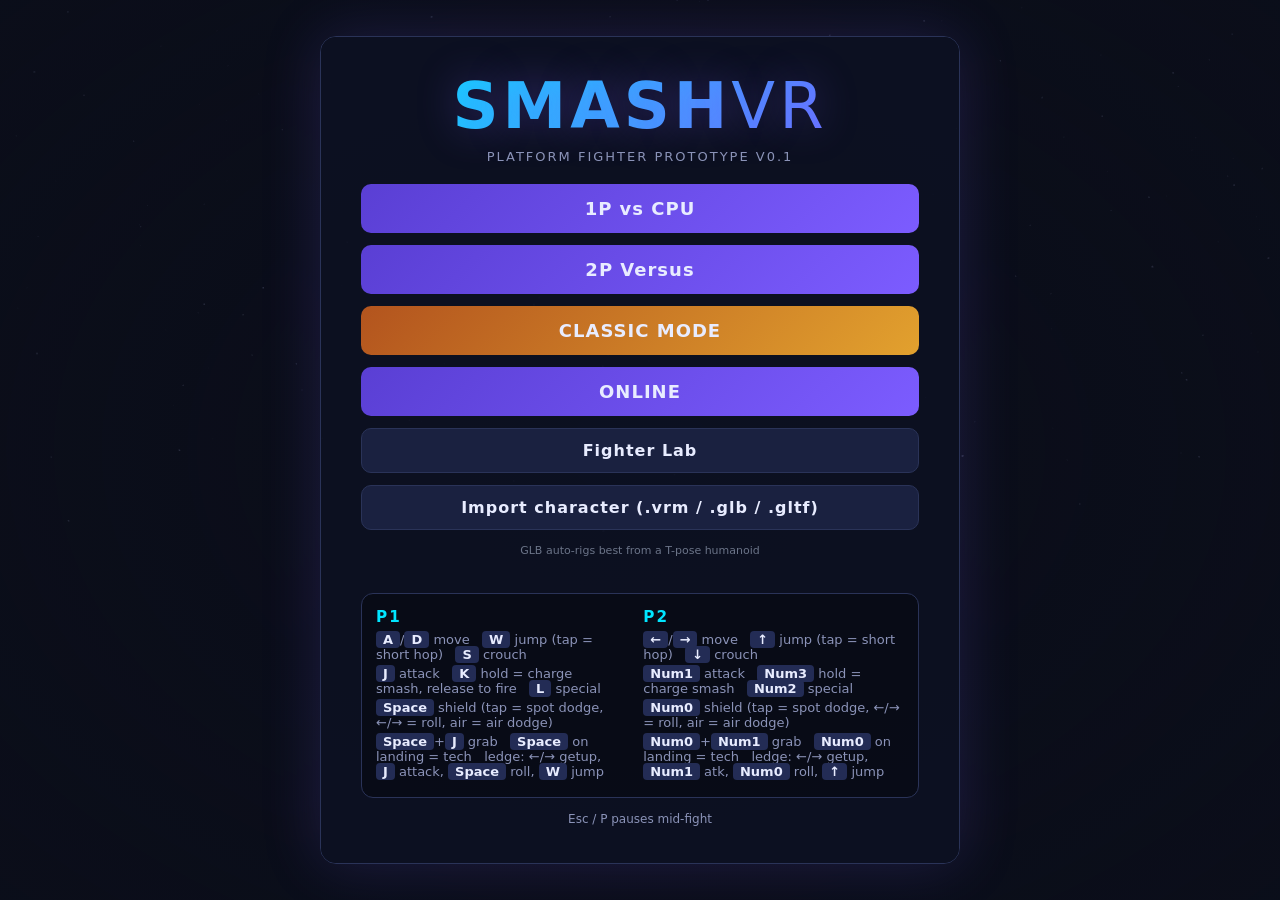
==== commit a2fb68f5: "v0.49: imports pose like Ronin (rest-frame transplant) + Ronin-guard portrait cards, PORTRAIT_CACHE_" ====
--- a/index.html
+++ b/index.html
@@ -187,7 +187,7 @@
 
 <div id="toast" class="hidden"></div>
 
-<script src="./js/vendor/qrcode.js?v=48"></script>
-<script type="module" src="./js/main.js?v=48"></script>
+<script src="./js/vendor/qrcode.js?v=49"></script>
+<script type="module" src="./js/main.js?v=49"></script>
 </body>
 </html>
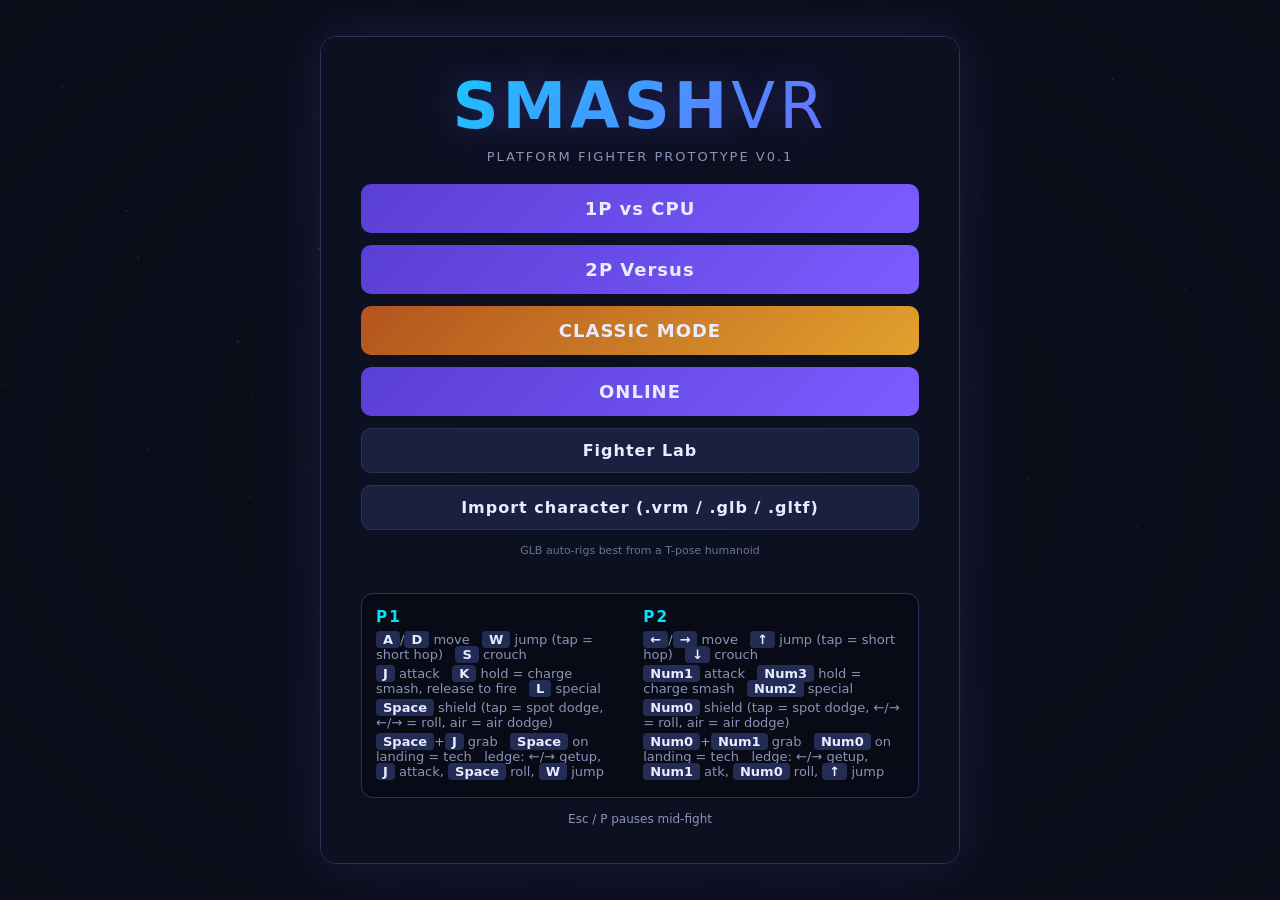
==== commit 19b07def: "v0.50: fix imports facing 90 off (swing transplant, Mushy backwards) + SeedSan arm-clearance bias, P" ====
--- a/index.html
+++ b/index.html
@@ -187,7 +187,7 @@
 
 <div id="toast" class="hidden"></div>
 
-<script src="./js/vendor/qrcode.js?v=49"></script>
-<script type="module" src="./js/main.js?v=49"></script>
+<script src="./js/vendor/qrcode.js?v=50"></script>
+<script type="module" src="./js/main.js?v=50"></script>
 </body>
 </html>
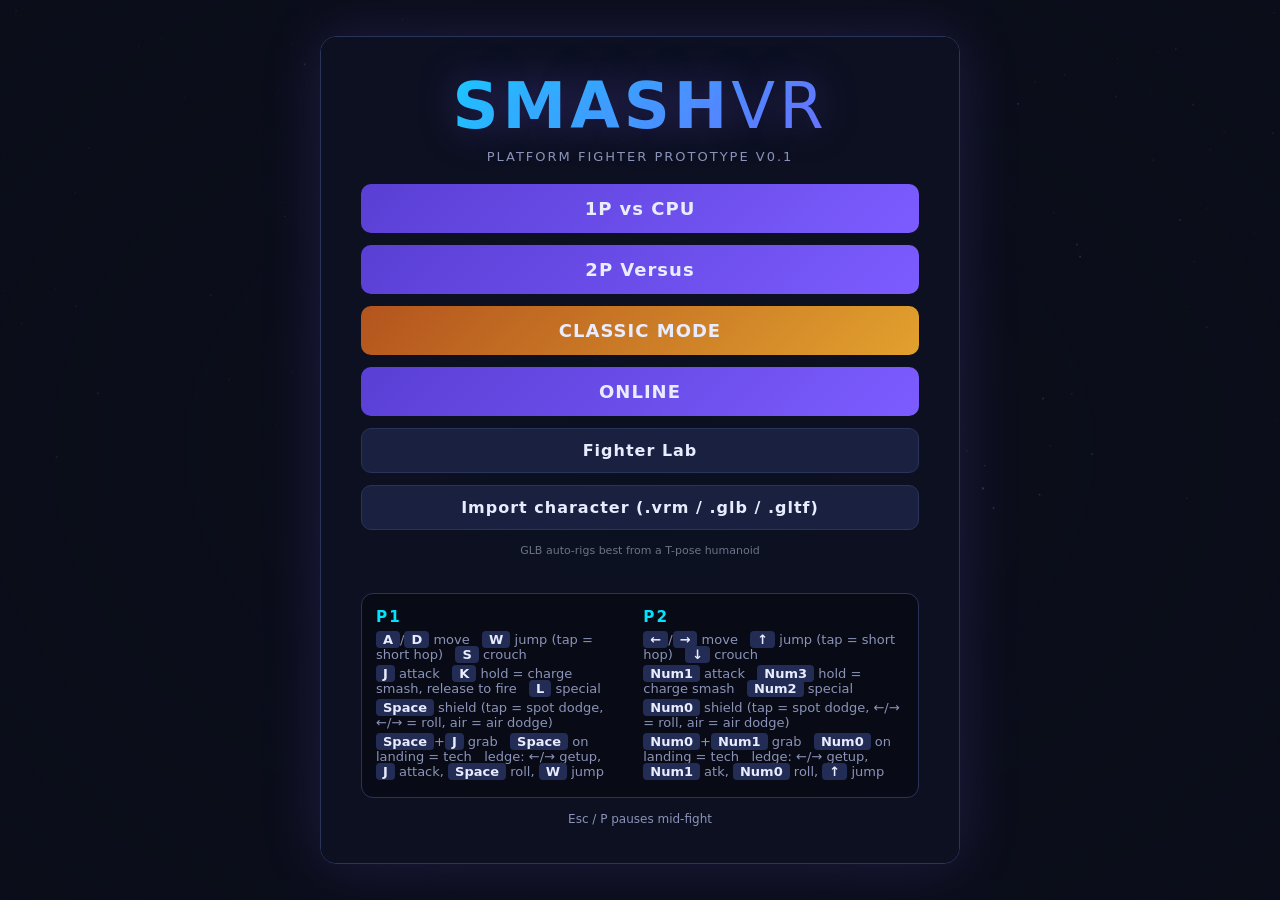
==== commit 8ba2800f: "v51: classic fighter select + 3 new archetypes (TITAN grappler, SABER duelist, MIRAGE trickster)" ====
--- a/index.html
+++ b/index.html
@@ -57,13 +57,19 @@
   </div>
 </div>
 
-<!-- ============ FIGHTER SELECT ============ -->
+<!-- ============ FIGHTER SELECT (v0.51: classic fighter menu) ============ -->
 <div id="screen-select" class="screen hidden">
-  <div class="panel wide">
-    <h2 id="select-title">Choose your fighter</h2>
+  <div class="sel-wrap">
+    <div class="sel-head">
+      <h2 id="select-title">CHOOSE YOUR FIGHTER</h2>
+      <div class="sel-mode" id="select-mode">1P vs CPU</div>
+    </div>
+    <div class="sel-main">
+      <div class="sel-grid" id="fighter-cards"></div>
+      <aside class="sel-detail" id="sel-detail"></aside>
+    </div>
     <div id="slot-strip"></div>
-    <div class="sel-hint">Click a slot to select it · <b>CTRL</b> cycles controller · <b>●</b> cycles team · fighter cards assign to the selected slot</div>
-    <div class="cards" id="fighter-cards"></div>
+    <div class="sel-hint">Click a tray to select it · <b>CTRL</b> badge cycles controller · <b>●</b> cycles team · tiles assign to the selected tray · <b>←→↑↓</b> move cursor · <b>Enter</b> assigns · <b>Tab</b> next tray</div>
     <div class="btn-row">
       <button id="btn-back" class="btn ghost">&#8592; Back</button>
       <button id="btn-start" class="btn big">START FIGHT</button>
@@ -187,7 +193,7 @@
 
 <div id="toast" class="hidden"></div>
 
-<script src="./js/vendor/qrcode.js?v=50"></script>
-<script type="module" src="./js/main.js?v=50"></script>
+<script src="./js/vendor/qrcode.js?v=51"></script>
+<script type="module" src="./js/main.js?v=51"></script>
 </body>
 </html>
--- a/css/style.css
+++ b/css/style.css
@@ -578,3 +578,127 @@
 body.mode-full .pills, body.mode-full #btn-shrink { opacity: 0.6; transition: opacity 0.45s ease; }
 body.mode-full.ctl-idle .stick-wrap, body.mode-full.ctl-idle .btn-cluster { opacity: 0.24; }
 body.mode-full.ctl-idle .pills, body.mode-full.ctl-idle #btn-shrink { opacity: 0.3; }
+
+/* ---------- v0.51: classic fighter select ---------- */
+/* Full-screen menu (no centered modal): header, portrait-tile grid +
+   detail panel, player trays along the bottom. Everything scoped under
+   #screen-select so the campaign/title screens keep their own layout. */
+#screen-select { align-items: stretch; justify-content: stretch; }
+#screen-select .sel-wrap {
+  flex: 1; display: flex; flex-direction: column; min-height: 0;
+  width: 100%; max-width: 1280px; margin: 0 auto; padding: 16px 22px 12px;
+}
+#screen-select .sel-head { text-align: center; }
+#screen-select #select-title {
+  font-size: clamp(26px, 4.5vw, 44px); font-weight: 900; letter-spacing: 5px; margin: 0;
+  background: linear-gradient(135deg, var(--accent2), var(--accent));
+  -webkit-background-clip: text; background-clip: text; color: transparent;
+  text-shadow: 0 0 40px rgba(124, 92, 255, 0.35);
+}
+#screen-select .sel-mode {
+  color: var(--dim); letter-spacing: 3px; font-size: 12px;
+  text-transform: uppercase; margin-top: 2px;
+}
+#screen-select .sel-main { flex: 1; display: flex; gap: 16px; min-height: 0; margin-top: 12px; }
+#screen-select .sel-grid {
+  flex: 1; min-width: 0; display: grid; gap: 10px; align-content: start;
+  grid-template-columns: repeat(auto-fill, minmax(118px, 1fr));
+  overflow-y: auto; padding: 4px;
+}
+#screen-select .grid-label {
+  grid-column: 1 / -1; color: var(--dim); font-size: 11px;
+  letter-spacing: 3px; padding-top: 4px; text-align: left;
+}
+#screen-select .tile {
+  cursor: pointer; border: 2px solid var(--line); border-radius: 10px;
+  background: rgba(0, 0, 0, 0.35); padding: 6px; text-align: center;
+  transition: border-color 0.1s, transform 0.1s;
+}
+#screen-select .tile:hover { transform: translateY(-2px); }
+#screen-select .tile.sel { border-color: var(--accent2); box-shadow: 0 0 16px rgba(0, 229, 255, 0.35); }
+#screen-select .tile.cursor { outline: 3px solid #fff; outline-offset: 1px; }
+#screen-select .tile .tportrait {
+  aspect-ratio: 1; border-radius: 6px; overflow: hidden;
+  background: radial-gradient(ellipse at 50% 70%, #2a3350 0%, #141824 75%);
+  border: 1px solid var(--line);
+  display: flex; align-items: center; justify-content: center;
+}
+#screen-select .tile .tportrait img { width: 100%; height: 100%; object-fit: cover; display: block; }
+#screen-select .tile .tportrait .swatch { width: 60%; height: 14px; border-radius: 7px; }
+#screen-select .tile .qmark { font-size: 52px; font-weight: 900; color: var(--dim); line-height: 1; }
+#screen-select .tile .tname {
+  font-weight: 900; letter-spacing: 2px; font-size: 15px; margin-top: 5px;
+  white-space: nowrap; overflow: hidden; text-overflow: ellipsis;
+}
+#screen-select .tile .tarch { color: var(--dim); font-size: 9px; letter-spacing: 2px; text-transform: uppercase; }
+
+/* detail panel — the selected tray's fighter */
+#screen-select .sel-detail {
+  width: 250px; flex: 0 0 250px; overflow-y: auto; text-align: left;
+  border: 2px solid var(--line); border-radius: 12px;
+  background: rgba(0, 0, 0, 0.35); padding: 16px 14px;
+}
+#screen-select .det-pnum { font-weight: 900; font-size: 13px; letter-spacing: 2px; }
+#screen-select .det-name { font-size: 30px; font-weight: 900; letter-spacing: 3px; line-height: 1.05; word-break: break-word; }
+#screen-select .det-arch { color: var(--accent2); font-weight: 800; letter-spacing: 3px; font-size: 13px; margin-top: 3px; }
+#screen-select .det-tag { color: var(--dim); font-size: 12px; margin: 8px 0 10px; line-height: 1.45; }
+#screen-select .det-class {
+  font-size: 11px; letter-spacing: 2px; color: var(--dim);
+  border-top: 1px solid var(--line); border-bottom: 1px solid var(--line); padding: 6px 0;
+}
+#screen-select .det-stats { margin-top: 12px; display: flex; flex-direction: column; gap: 8px; }
+#screen-select .stat { display: flex; align-items: center; gap: 8px; font-size: 11px; font-weight: 800; letter-spacing: 1px; }
+#screen-select .stat span { width: 54px; flex: 0 0 54px; color: var(--dim); }
+#screen-select .stat-track { flex: 1; height: 10px; border-radius: 5px; background: #232c55; overflow: hidden; }
+#screen-select .stat-fill { height: 100%; border-radius: 5px; background: linear-gradient(90deg, var(--accent), var(--accent2)); }
+
+/* player trays */
+#screen-select #slot-strip { display: flex; gap: 8px; margin: 12px 0 0; flex-wrap: nowrap; }
+#screen-select .tray {
+  flex: 1; min-width: 0; cursor: pointer;
+  border: 2px solid var(--line); border-radius: 10px;
+  padding: 7px 6px; background: rgba(0, 0, 0, 0.35);
+  display: flex; flex-direction: column; align-items: center; gap: 5px;
+  transition: border-color 0.1s, box-shadow 0.1s;
+}
+#screen-select .tray:hover { border-color: var(--dim); }
+#screen-select .tray.sel { border-color: var(--pcol); box-shadow: 0 0 14px var(--pcol); }
+#screen-select .tray.closed { opacity: 0.45; }
+#screen-select .tray-head { display: flex; align-items: center; gap: 6px; }
+#screen-select .tray-pnum { font-weight: 900; font-size: 17px; letter-spacing: 1px; color: var(--pcol); }
+#screen-select .tray-mini {
+  width: 100%; max-width: 74px; aspect-ratio: 1; border-radius: 6px; overflow: hidden;
+  background: radial-gradient(ellipse at 50% 70%, #2a3350 0%, #141824 75%);
+  border: 1px solid var(--line);
+}
+#screen-select .tray-mini img { width: 100%; height: 100%; object-fit: cover; display: block; }
+#screen-select .tray .slot-name { font-size: 11px; }
+#screen-select .btn-row { margin-top: 12px; }
+
+/* phones (portrait) + short console screens: grid scrolls, detail goes
+   compact under it, trays shrink to badges + mini portraits. */
+@media (max-width: 760px) {
+  #screen-select .sel-wrap { padding: 10px; }
+  #screen-select .sel-main { flex-direction: column; gap: 10px; }
+  #screen-select .sel-grid { grid-template-columns: repeat(auto-fill, minmax(84px, 1fr)); gap: 7px; }
+  #screen-select .tile .tname { font-size: 12px; letter-spacing: 1px; }
+  #screen-select .sel-detail { width: auto; flex: 0 0 auto; padding: 10px 12px; }
+  #screen-select .det-name { font-size: 21px; }
+  #screen-select .det-tag { display: none; }
+  #screen-select .det-stats { display: grid; grid-template-columns: 1fr 1fr; gap: 6px 14px; margin-top: 8px; }
+  #screen-select .tray { padding: 5px 3px; gap: 3px; }
+  #screen-select .tray-pnum { font-size: 13px; }
+  #screen-select .tray-mini { max-width: 38px; }
+  #screen-select .tray .slot-name { font-size: 9px; letter-spacing: 0; }
+  #screen-select .tray .slot-ctrl { min-width: 0; padding: 2px 5px; font-size: 9px; }
+  #screen-select .tray .slot-team { width: 13px; height: 13px; }
+  #screen-select .sel-hint { display: none; }
+}
+@media (max-height: 480px) {
+  #screen-select .sel-wrap { padding: 8px 14px; }
+  #screen-select #select-title { font-size: 24px; }
+  #screen-select .sel-mode { display: none; }
+  #screen-select .tray-mini { max-width: 40px; }
+  #screen-select .det-tag { display: none; }
+  #screen-select .sel-hint { display: none; }
+}
